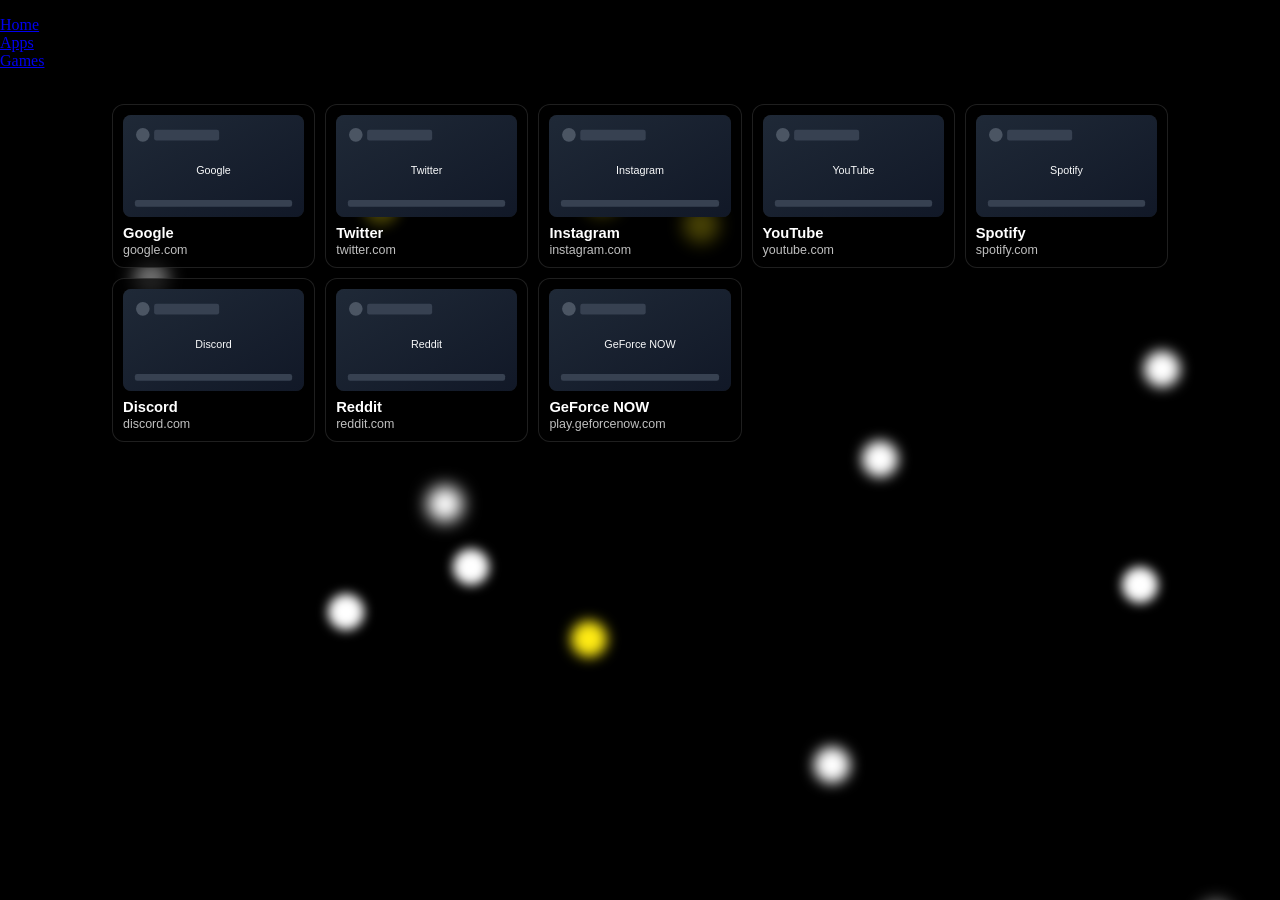
==== public/apps/index.html @ 14ff3c64 "Implement animated background with keyframes Added animated background with multiple colored spans." ====
<!DOCTYPE html>
<html lang="en">
	<head>
		<meta charset="utf-8" />
		<meta
			name="viewport"
			content="width=device-width, initial-scale=1.0, shrink-to-fit=no"
		/>
		<link rel="shortcut icon" href="/favicon.ico" />
		<title>Flux - Apps</title>
		<link rel="stylesheet" href="/index.css" />
		<script src="/register-sw.js" defer></script>
		<style>
			html,
			body {
				height: 100%;
				margin: 0;
				overflow: hidden;
			}

			body {
				display: flex;
				flex-direction: column;
				background: #111;
			}

			.island-container {
				flex-shrink: 0;
				padding: 16px 0;
				background: rgba(0, 0, 0, 0.82);
				backdrop-filter: blur(10px);
			}

			.app-stage {
				flex: 1;
				min-height: 0;
				position: relative;
			}

			.app-picker {
				max-width: 1100px;
				width: 100%;
				margin: 0 auto;
				padding: 18px 22px 14px;
				box-sizing: border-box;
				height: 100%;
				overflow: auto;
			}

			.apps-grid {
				display: grid;
				grid-template-columns: repeat(auto-fit, minmax(170px, 1fr));
				gap: 10px;
			}

			.app-card {
				background: rgba(0, 0, 0, 0.72);
				border: 1px solid rgba(255, 255, 255, 0.12);
				border-radius: 12px;
				padding: 10px;
				cursor: pointer;
				color: #fff;
				text-align: left;
				transition: border-color 0.15s ease, transform 0.15s ease;
			}

			.app-card:hover {
				border-color: rgba(255, 255, 255, 0.35);
				transform: translateY(-2px);
			}

			.app-card.active {
				border-color: rgba(255, 255, 255, 0.7);
			}

			.app-card img {
				width: 100%;
				aspect-ratio: 16 / 9;
				object-fit: cover;
				display: block;
				border-radius: 8px;
				background: rgba(255, 255, 255, 0.08);
			}

			.app-card strong {
				display: block;
				margin-top: 8px;
				font-size: 0.92rem;
			}

			.app-card span {
				display: block;
				margin-top: 2px;
				font-size: 0.78rem;
				color: rgba(255, 255, 255, 0.75);
			}

			.embedded-area {
				position: absolute;
				inset: 0;
			}

			.embedded-area[hidden] {
				display: none;
			}

			#app-frame {
				width: 100%;
				height: 100%;
				border: 0;
				background: #0e0e0e;
				display: block;
			}

			.loading-overlay {
				position: fixed;
				inset: 0;
				display: none;
				align-items: center;
				justify-content: center;
				flex-direction: column;
				gap: 12px;
				background: rgba(8, 8, 8, 0.9);
				backdrop-filter: blur(6px);
				z-index: 3000;
				color: #fff;
				font-size: 0.95rem;
			}

			.loading-overlay.active {
				display: flex;
			}

			.loader-ring {
				width: 42px;
				height: 42px;
				border-radius: 50%;
				border: 3px solid rgba(255, 255, 255, 0.25);
				border-top-color: #fff;
				animation: spin 0.75s linear infinite;
			}

			.loading-seconds {
				font-size: 0.85rem;
				color: rgba(255, 255, 255, 0.75);
			}

			.loading-tip {
				max-width: 360px;
				text-align: center;
				font-size: 0.82rem;
				color: rgba(255, 255, 255, 0.82);
				padding: 0 14px;
				line-height: 1.4;
			}

			@keyframes spin {
				to {
					transform: rotate(360deg);
				}
			}

			@keyframes move {
    100% {
        transform: translate3d(0, 0, 1px) rotate(360deg);
    }
}

.background {
    position: fixed;
    width: 100vw;
    height: 100vh;
    top: 0;
    left: 0;
    background: #000000;
    overflow: hidden;
}

.background span {
    width: 4vmin;
    height: 4vmin;
    border-radius: 4vmin;
    backface-visibility: hidden;
    position: absolute;
    animation: move;
    animation-duration: 45;
    animation-timing-function: linear;
    animation-iteration-count: infinite;
}


.background span:nth-child(0) {
    color: #ffffff;
    top: 37%;
    left: 49%;
    animation-duration: 6s;
    animation-delay: -25s;
    transform-origin: 0vw 6vh;
    box-shadow: -8vmin 0 1.9030408524083935vmin currentColor;
}
.background span:nth-child(1) {
    color: #737373;
    top: 100%;
    left: 88%;
    animation-duration: 26s;
    animation-delay: -20s;
    transform-origin: -4vw 2vh;
    box-shadow: 8vmin 0 1.7876406117663681vmin currentColor;
}
.background span:nth-child(2) {
    color: #ffffff;
    top: 63%;
    left: 82%;
    animation-duration: 29s;
    animation-delay: -27s;
    transform-origin: -23vw -21vh;
    box-shadow: 8vmin 0 1.1682569824290239vmin currentColor;
}
.background span:nth-child(3) {
    color: #ffeb14;
    top: 69%;
    left: 39%;
    animation-duration: 12s;
    animation-delay: -29s;
    transform-origin: -9vw 16vh;
    box-shadow: 8vmin 0 1.4077142142110748vmin currentColor;
}
.background span:nth-child(4) {
    color: #ffffff;
    top: 39%;
    left: 95%;
    animation-duration: 55s;
    animation-delay: -15s;
    transform-origin: 2vw -22vh;
    box-shadow: -8vmin 0 1.409499424268952vmin currentColor;
}
.background span:nth-child(5) {
    color: #ffffff;
    top: 49%;
    left: 73%;
    animation-duration: 30s;
    animation-delay: -3s;
    transform-origin: -18vw 14vh;
    box-shadow: -8vmin 0 1.3787383726830296vmin currentColor;
}
.background span:nth-child(6) {
    color: #ffffff;
    top: 54%;
    left: 39%;
    animation-duration: 35s;
    animation-delay: -46s;
    transform-origin: -9vw -11vh;
    box-shadow: -8vmin 0 1.8485431232089262vmin currentColor;
}
.background span:nth-child(7) {
    color: #ffeb14;
    top: 23%;
    left: 59%;
    animation-duration: 33s;
    animation-delay: -6s;
    transform-origin: 7vw -20vh;
    box-shadow: -8vmin 0 1.8678626594586334vmin currentColor;
}
.background span:nth-child(8) {
    color: #737373;
    top: 54%;
    left: 96%;
    animation-duration: 55s;
    animation-delay: -33s;
    transform-origin: 23vw -24vh;
    box-shadow: 8vmin 0 1.3329480535654266vmin currentColor;
}
.background span:nth-child(9) {
    color: #ffeb14;
    top: 19%;
    left: 69%;
    animation-duration: 13s;
    animation-delay: -15s;
    transform-origin: -5vw 7vh;
    box-shadow: -8vmin 0 1.2480212432790498vmin currentColor;
}
.background span:nth-child(10) {
    color: #ffffff;
    top: 83%;
    left: 58%;
    animation-duration: 40s;
    animation-delay: -25s;
    transform-origin: -23vw 15vh;
    box-shadow: 8vmin 0 1.4963054365250197vmin currentColor;
}
.background span:nth-child(11) {
    color: #737373;
    top: 29%;
    left: 16%;
    animation-duration: 48s;
    animation-delay: -36s;
    transform-origin: 8vw -4vh;
    box-shadow: -8vmin 0 1.8958825031208688vmin currentColor;
}
.background span:nth-child(12) {
    color: #ffeb14;
    top: 21%;
    left: 34%;
    animation-duration: 51s;
    animation-delay: -30s;
    transform-origin: 5vw 8vh;
    box-shadow: -8vmin 0 1.4177103503249089vmin currentColor;
}
.background span:nth-child(13) {
    color: #ffeb14;
    top: 20%;
    left: 40%;
    animation-duration: 23s;
    animation-delay: -43s;
    transform-origin: 24vw -9vh;
    box-shadow: 8vmin 0 1.8751446495499189vmin currentColor;
}
.background span:nth-child(14) {
    color: #ffeb14;
    top: 17%;
    left: 73%;
    animation-duration: 28s;
    animation-delay: -19s;
    transform-origin: 24vw 1vh;
    box-shadow: -8vmin 0 1.934242327091274vmin currentColor;
}
.background span:nth-child(15) {
    color: #737373;
    top: 16%;
    left: 9%;
    animation-duration: 32s;
    animation-delay: -2s;
    transform-origin: 19vw -10vh;
    box-shadow: 8vmin 0 1.7928484216356457vmin currentColor;
}
.background span:nth-child(16) {
    color: #ffffff;
    top: 61%;
    left: 41%;
    animation-duration: 9s;
    animation-delay: -42s;
    transform-origin: 9vw 5vh;
    box-shadow: -8vmin 0 1.1271395890163722vmin currentColor;
}
.background span:nth-child(17) {
    color: #ffffff;
    top: 66%;
    left: 20%;
    animation-duration: 7s;
    animation-delay: -25s;
    transform-origin: 23vw -20vh;
    box-shadow: 8vmin 0 1.1861293373217578vmin currentColor;
}

		</style>
	</head>
	<body>
		<div class="background">
   <span></span>
   <span></span>
   <span></span>
   <span></span>
   <span></span>
   <span></span>
   <span></span>
   <span></span>
   <span></span>
   <span></span>
   <span></span>
   <span></span>
   <span></span>
   <span></span>
   <span></span>
   <span></span>
   <span></span>
   <span></span>
   <span></span>
   <span></span>
		</div>
		<header class="island-container">
			<nav class="dynamic-island">
				<a href="/" class="island-link">Home</a>
				<div class="divider"></div>
				<a href="/apps/" class="island-link">Apps</a>
				<div class="divider"></div>
				<a href="/games/" class="island-link">Games</a>
			</nav>
		</header>

		<main class="app-stage">
			<section id="app-picker" class="app-picker">
				<div id="apps-grid" class="apps-grid" aria-label="App shortcuts"></div>
			</section>

			<section id="embedded-area" class="embedded-area" hidden>
				<iframe id="app-frame" title="App Proxy View" src="about:blank"></iframe>
			</section>
		</main>

		<div id="loading-overlay" class="loading-overlay" aria-live="polite" aria-hidden="true">
			<div class="loader-ring" aria-hidden="true"></div>
			<div id="loading-text">Opening app...</div>
			<div id="loading-seconds" class="loading-seconds">0.0s elapsed</div>
			<div id="loading-tip" class="loading-tip">Tip: first load can take a few seconds.</div>
		</div>

		<script>
			const apps = [
				{ key: "google", name: "Google", site: "https://google.com", label: "google.com" },
				{ key: "twitter", name: "Twitter", site: "https://twitter.com", label: "twitter.com" },
				{ key: "instagram", name: "Instagram", site: "https://instagram.com", label: "instagram.com" },
				{ key: "youtube", name: "YouTube", site: "https://youtube.com", label: "youtube.com" },
				{ key: "spotify", name: "Spotify", site: "https://spotify.com", label: "spotify.com" },
				{ key: "discord", name: "Discord", site: "https://discord.com", label: "discord.com" },
				{ key: "reddit", name: "Reddit", site: "https://reddit.com", label: "reddit.com" },
				{ key: "geforcenow", name: "GeForce NOW", site: "https://play.geforcenow.com/", label: "play.geforcenow.com" }
			];

			const grid = document.getElementById("apps-grid");
			const appPicker = document.getElementById("app-picker");
			const embeddedArea = document.getElementById("embedded-area");
			const appFrame = document.getElementById("app-frame");
			const loadingOverlay = document.getElementById("loading-overlay");
			const loadingText = document.getElementById("loading-text");
			const loadingSeconds = document.getElementById("loading-seconds");
			const loadingTip = document.getElementById("loading-tip");

			const loadingTips = [
				"Tip: first load can take a few seconds.",
				"Tip: keep this tab open while the app initializes.",
				"Tip: slower networks may take longer to connect.",
				"Tip: if a site fails, click it again from the app list."
			];

			let activeTimer;
			let activeTipTimer;
			let activeCard;

			const placeholderFor = (name) => {
				const svg = `<svg xmlns="http://www.w3.org/2000/svg" width="640" height="360" viewBox="0 0 640 360"><defs><linearGradient id="g" x1="0" x2="1" y1="0" y2="1"><stop offset="0%" stop-color="#1f2937"/><stop offset="100%" stop-color="#111827"/></linearGradient></defs><rect width="640" height="360" fill="url(#g)"/><circle cx="70" cy="70" r="24" fill="#4b5563"/><rect x="110" y="52" width="230" height="38" rx="8" fill="#374151"/><rect x="42" y="300" width="556" height="24" rx="8" fill="#374151"/><text x="50%" y="55%" fill="#f9fafb" font-size="38" font-family="Roboto, Arial, sans-serif" text-anchor="middle" dominant-baseline="middle">${name}</text></svg>`;
				return `data:image/svg+xml;charset=UTF-8,${encodeURIComponent(svg)}`;
			};

			const stopLoading = () => {
				if (activeTimer) clearInterval(activeTimer);
				if (activeTipTimer) clearInterval(activeTipTimer);
				activeTimer = undefined;
				activeTipTimer = undefined;
				loadingOverlay.classList.remove("active");
				loadingOverlay.setAttribute("aria-hidden", "true");
			};

			const startLoading = (name) => {
				stopLoading();
				loadingText.textContent = `Opening ${name}...`;
				loadingSeconds.textContent = "0.0s elapsed";
				loadingTip.textContent = loadingTips[0];
				loadingOverlay.classList.add("active");
				loadingOverlay.setAttribute("aria-hidden", "false");

				const start = Date.now();
				let tipIndex = 0;
				activeTimer = setInterval(() => {
					const elapsed = ((Date.now() - start) / 1000).toFixed(1);
					loadingSeconds.textContent = `${elapsed}s elapsed`;
				}, 100);
				activeTipTimer = setInterval(() => {
					tipIndex = (tipIndex + 1) % loadingTips.length;
					loadingTip.textContent = loadingTips[tipIndex];
				}, 1600);
			};

			appFrame.addEventListener("load", () => {
				// Proxy page loaded in the embed area; hide overlay.
				stopLoading();
			});

			if (typeof registerSW === "function") {
				registerSW().catch(() => {});
			}

			apps.forEach((app) => {
				const card = document.createElement("button");
				card.type = "button";
				card.className = "app-card";
				card.innerHTML = `<img src="${placeholderFor(app.name)}" alt="${app.name} placeholder image" /><strong>${app.name}</strong><span>${app.label}</span>`;
				card.setAttribute("aria-label", `Open ${app.name}`);
				card.addEventListener("click", () => {
					if (activeCard) activeCard.classList.remove("active");
					card.classList.add("active");
					activeCard = card;

					startLoading(app.name);
					appPicker.hidden = true;
					embeddedArea.hidden = false;

					const proxyUrl = `${window.location.origin}/proxy.html?url=${encodeURIComponent(app.site)}&t=${Date.now()}`;
					appFrame.src = proxyUrl;
				});
				grid.appendChild(card);
			});
		</script>
	</body>
</html>
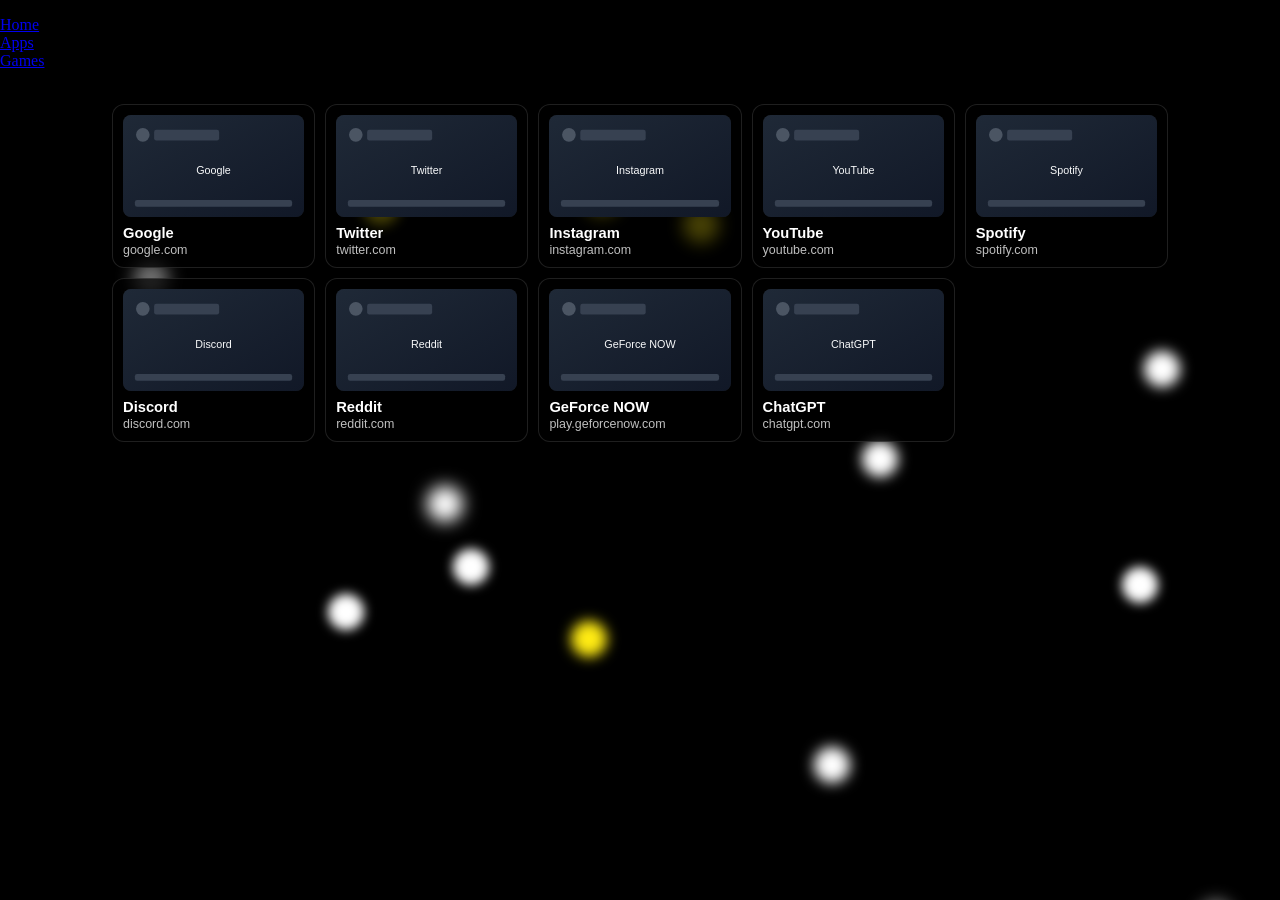
==== commit 9eee1dd4: "Add ChatGPT entry to apps list in index.html" ====
--- a/public/apps/index.html
+++ b/public/apps/index.html
@@ -413,7 +413,8 @@
 				{ key: "spotify", name: "Spotify", site: "https://spotify.com", label: "spotify.com" },
 				{ key: "discord", name: "Discord", site: "https://discord.com", label: "discord.com" },
 				{ key: "reddit", name: "Reddit", site: "https://reddit.com", label: "reddit.com" },
-				{ key: "geforcenow", name: "GeForce NOW", site: "https://play.geforcenow.com/", label: "play.geforcenow.com" }
+				{ key: "geforcenow", name: "GeForce NOW", site: "https://play.geforcenow.com/", label: "play.geforcenow.com" },
+				{ key: "chatgpt", name: "ChatGPT", site: "https://chatgpt.com/", label: "chatgpt.com" }
 			];
 
 			const grid = document.getElementById("apps-grid");
@@ -471,7 +472,6 @@
 			};
 
 			appFrame.addEventListener("load", () => {
-				// Proxy page loaded in the embed area; hide overlay.
 				stopLoading();
 			});
 
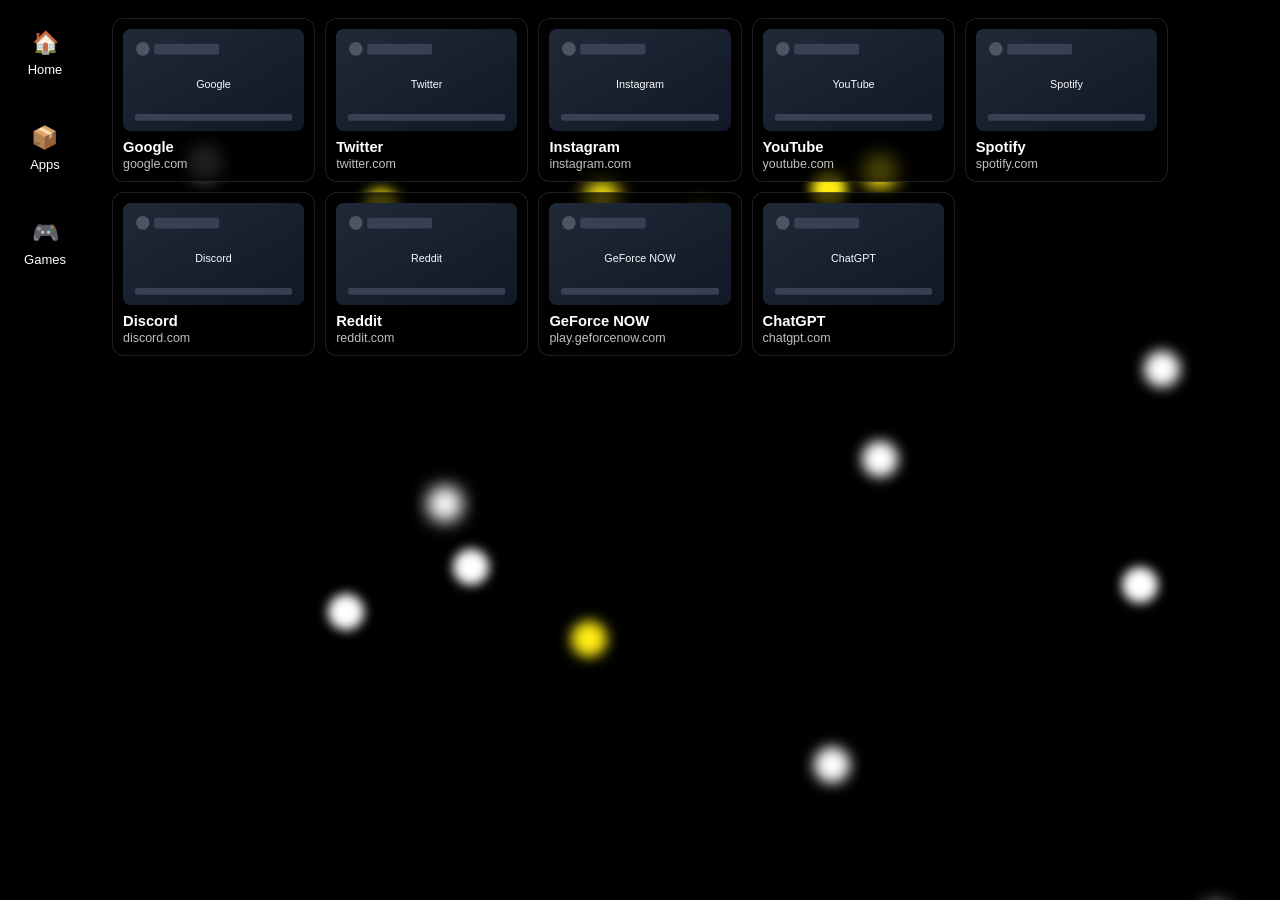
==== commit 0b255644: "Update index.html" ====
--- a/public/apps/index.html
+++ b/public/apps/index.html
@@ -352,6 +352,64 @@
     box-shadow: 8vmin 0 1.1861293373217578vmin currentColor;
 }
 
+.sidebar{
+position:fixed;
+left:0;
+top:0;
+width:90px;
+height:100vh;
+background:rgba(0,0,0,0.55);
+backdrop-filter:blur(8px);
+display:flex;
+flex-direction:column;
+align-items:center;
+padding-top:20px;
+gap:28px;
+}
+
+
+.sidebar a{
+text-decoration:none;
+color:white;
+font-size:13px;
+display:flex;
+flex-direction:column;
+align-items:center;
+gap:6px;
+padding:10px;
+border-radius:10px;
+transition:0.2s;
+}
+
+.sidebar a:hover{
+background:rgba(255,255,255,0.15);
+}
+
+.sidebar span{
+font-size:22px;
+}
+
+
+.content-area{
+margin-left:90px;
+width:calc(100% - 90px);
+height:100vh;
+display:flex;
+justify-content:center;
+align-items:center;
+}
+
+
+.content-area iframe{
+width:100%;
+height:100%;
+border:none;
+}
+
+body {
+	font-family: 'Segoe UI', Tahoma, Geneva, Verdana, sans-serif;
+}
+
 		</style>
 	</head>
 	<body>
@@ -377,15 +435,23 @@
    <span></span>
    <span></span>
 		</div>
-		<header class="island-container">
-			<nav class="dynamic-island">
-				<a href="/" class="island-link">Home</a>
-				<div class="divider"></div>
-				<a href="/apps/" class="island-link">Apps</a>
-				<div class="divider"></div>
-				<a href="/games/" class="island-link">Games</a>
-			</nav>
-		</header>
+		<div class="sidebar">
+        <a href="index.html">
+            <span>🏠</span>
+                Home
+        </a>
+
+        <a href="apps">
+    <span>📦</span>
+        Apps
+        </a>
+
+    <a href="games">
+        <span>🎮</span>
+            Games
+    </a>
+
+</div>
 
 		<main class="app-stage">
 			<section id="app-picker" class="app-picker">
